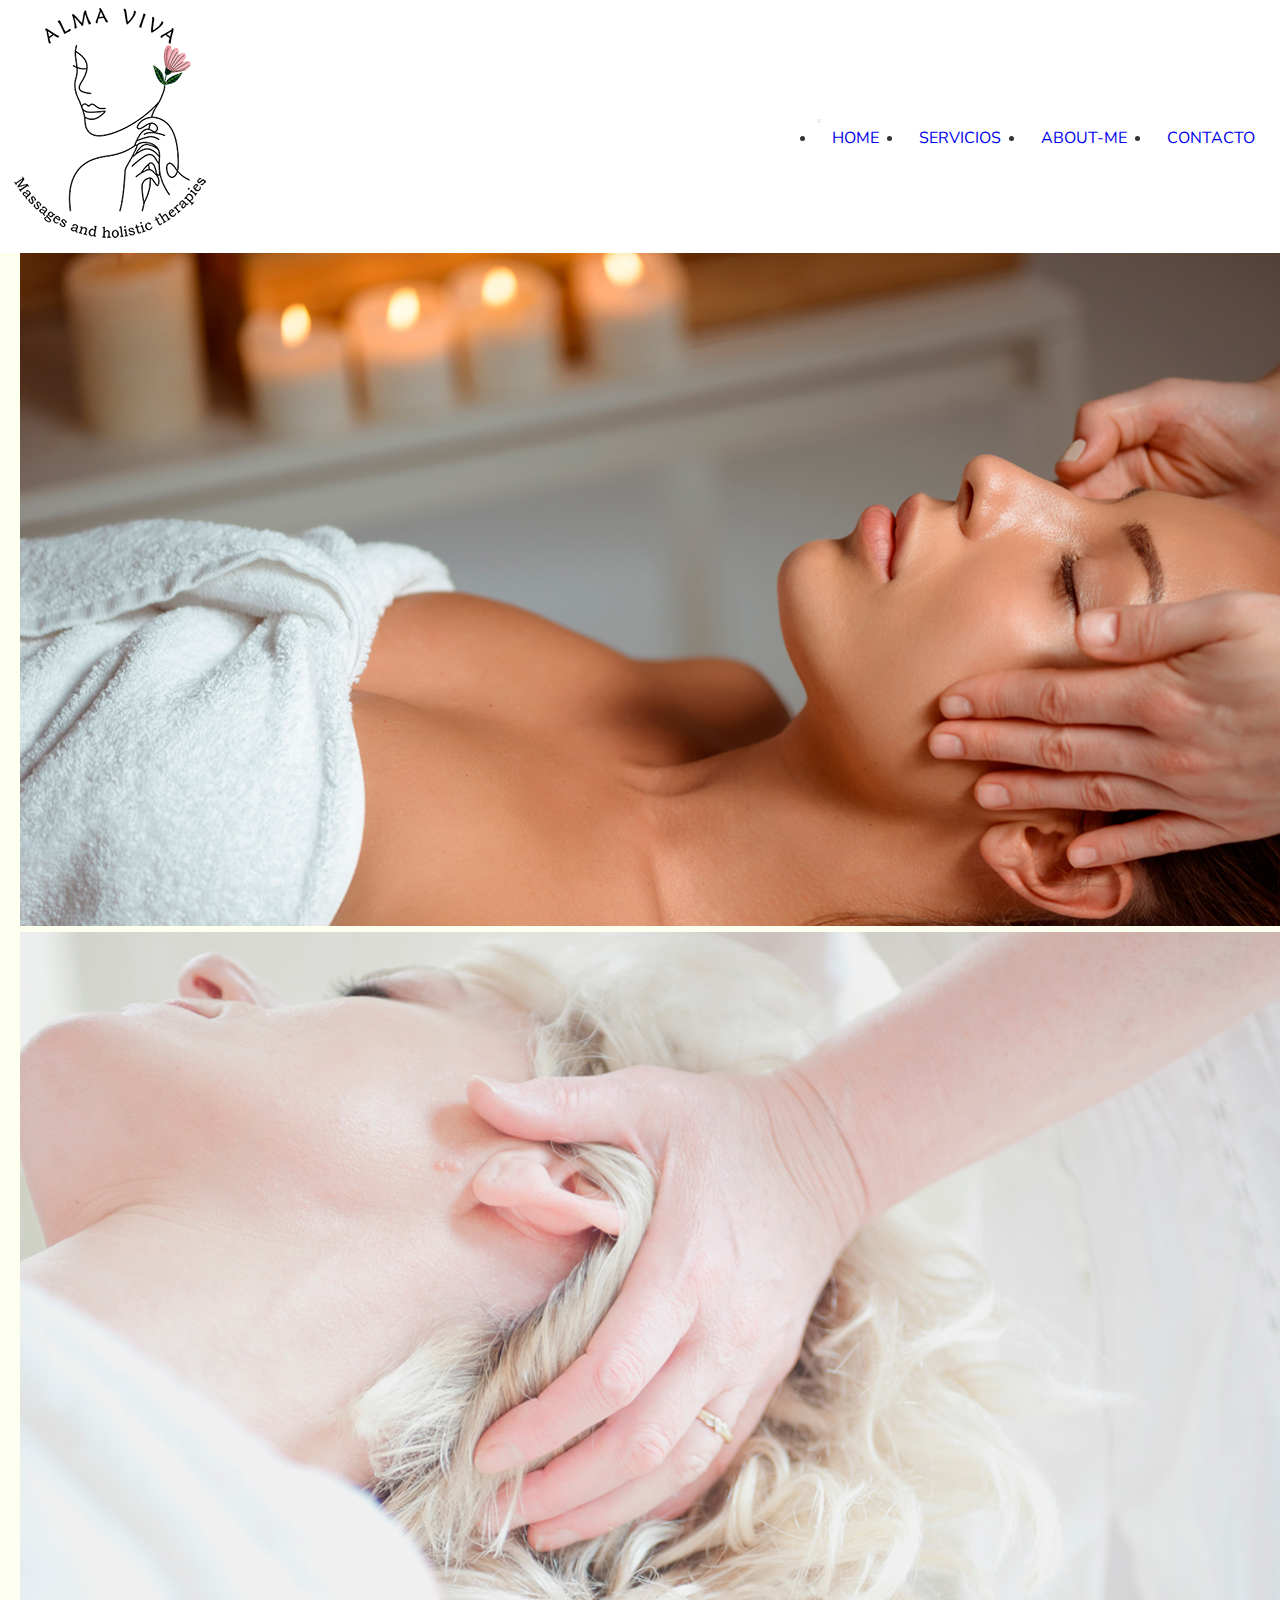
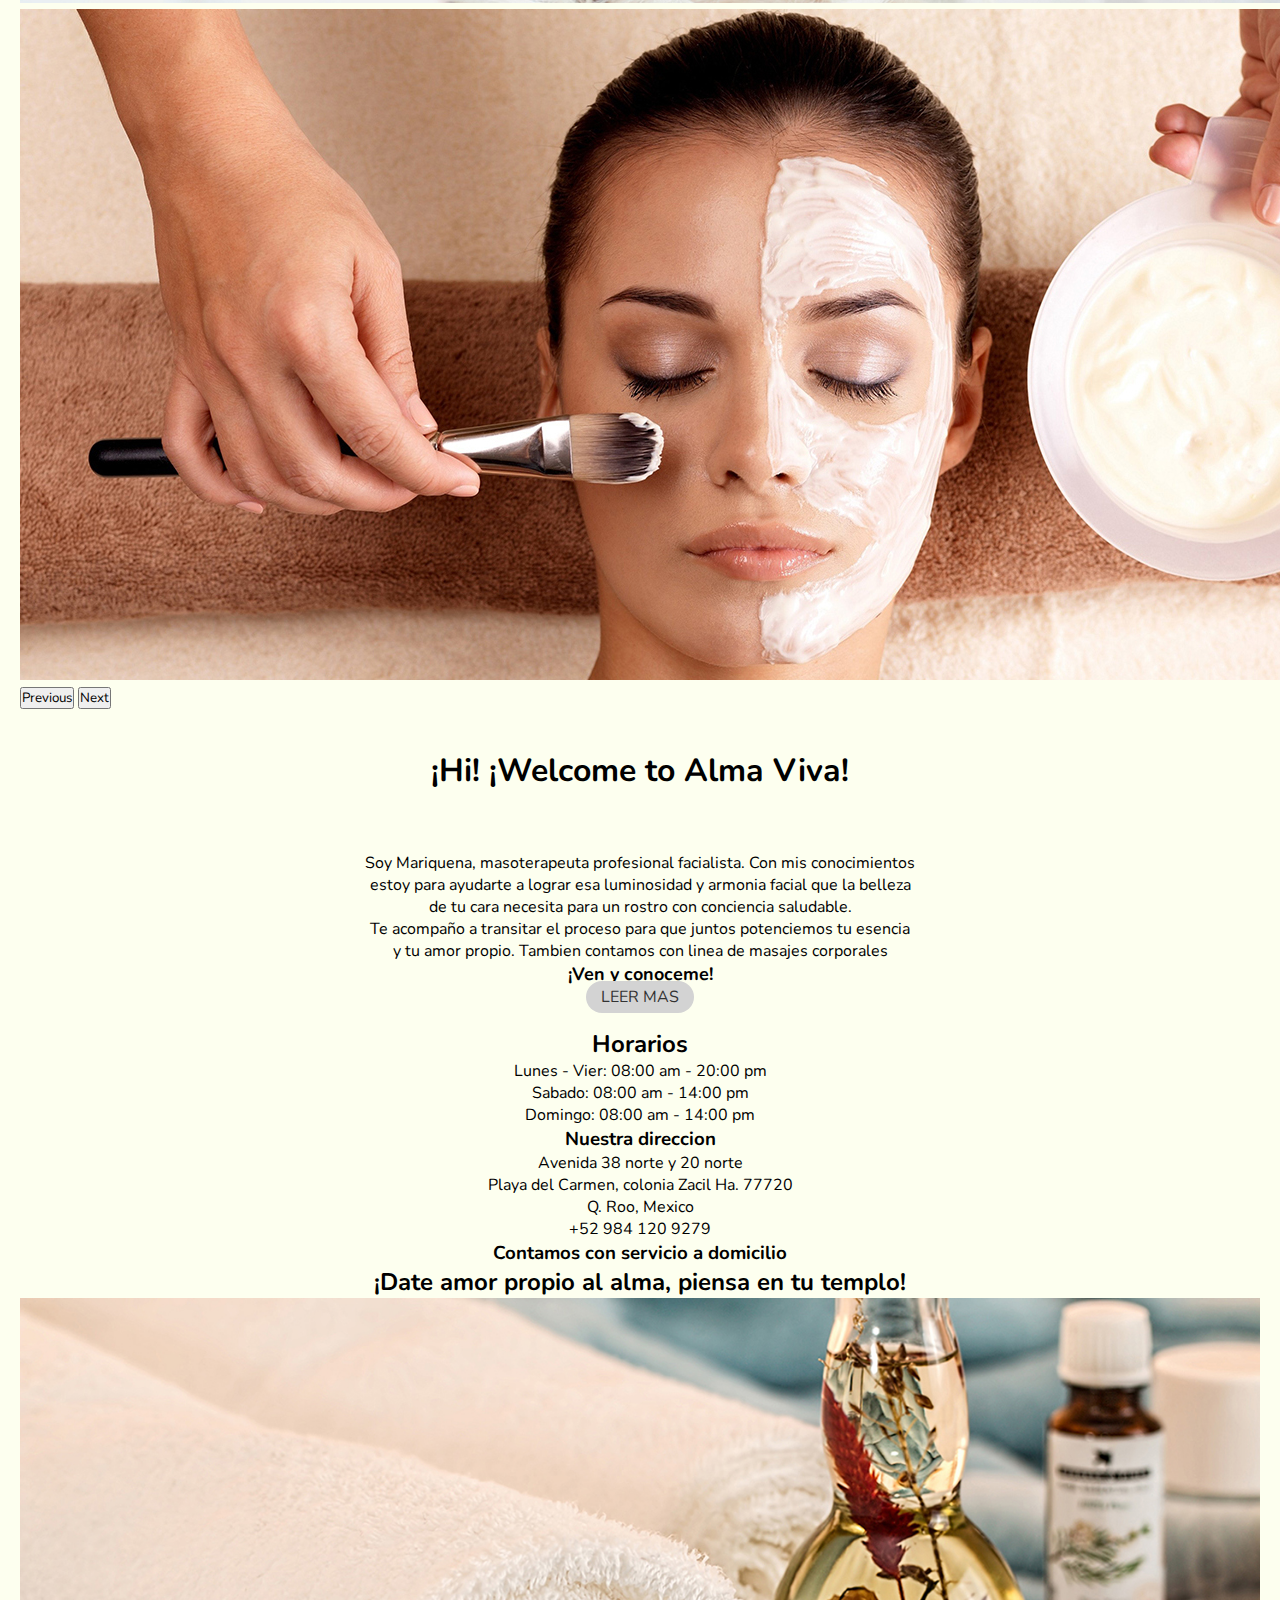
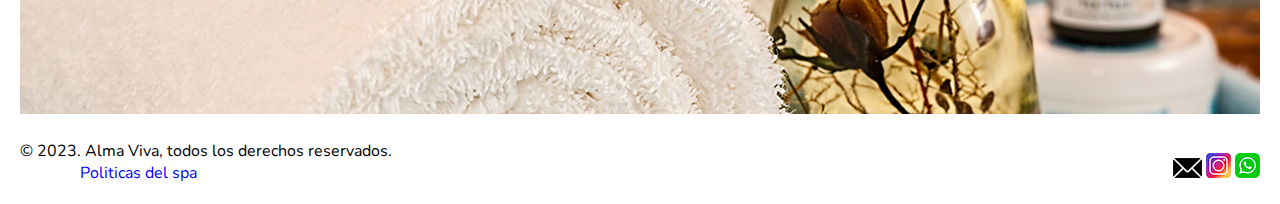
==== index.html @ a7c30697 "proyecto final" ====
<!DOCTYPE html>
<html lang="en">
<head>
    <meta charset="UTF-8">
    <meta name="viewport" content="width=device-width, initial-scale=1.0">
    <title>Alma Viva | massages and holistic therapies</title>
    <meta name="description" content="Hola! Nos apasiona brindar un servicio desde el amor y cuidado a la persona. Ofrecemos masajes faciales, corporales con aroma terapia y mucho mas. Veni a relajarte estamos ubicados en el centro de Playa del Carmen, Q.R., Mx."> 
    <meta name="keywords" content="masajes, spa, masajes a parejas, masajes faciales, espalda, massages, masaje a cuatro manos, terapias holisticas, amor propio">
    <link rel="icon" href="./img/logoWeb.png">
    <link href="https://cdn.jsdelivr.net/npm/bootstrap@5.3.2/dist/css/bootstrap.min.css" rel="stylesheet" integrity="sha384-T3c6CoIi6uLrA9TneNEoa7RxnatzjcDSCmG1MXxSR1GAsXEV/Dwwykc2MPK8M2HN" crossorigin="anonymous">
    <link rel="stylesheet" href="./scss/main.css">
    <link rel="preconnect" href="https://fonts.googleapis.com">
    <link rel="preconnect" href="https://fonts.gstatic.com" crossorigin>
    <link href="https://fonts.googleapis.com/css2?family=Nunito:wght@300;600&display=swap" rel="stylesheet">
    
</head>

<body> 

    <header class="header">
        
        <div class="header__logo">
            <a href="./index.html">
                <img src="./img/logoWeb.png" alt="logoAlmaViva">
            </a>                    
        </div>

        <nav class="navbar navbar-expand-lg bg-body-tertiary">
            <div class="container-fluid">
              <button class="navbar-toggler" type="button" data-bs-toggle="collapse" data-bs-target="#navbarSupportedContent" aria-controls="navbarSupportedContent" aria-expanded="false" aria-label="Toggle navigation">
                <span class="navbar-toggler-icon"></span>
              </button>
              <div class="collapse navbar-collapse" id="navbarSupportedContent">
                <ul class="navbar-nav me-auto mb-2 mb-lg-0">
                    <li class="nav-item">
                        <a class="nav-link active" aria-current="page" href="./index.html">Home</a>
                    </li>
                  <li class="nav-item">
                    <a class="nav-link active" aria-current="page" href="./pages/servicios.html">Servicios</a>
                  </li>
                  <li class="nav-item">
                    <a class="nav-link" href="./pages/about-me.html">About-me</a>
                  </li>
                  <li class="nav-item">
                    <a class="nav-link" href="./pages/contacto.html">Contacto</a>
                  </li>
                </ul>
              </div>
            </div>
          </nav>

    </header>


    <div class="conteiner">

      <main id="Intro">

        <div id="carouselExampleAutoplaying" class="carousel slide" data-bs-ride="carousel">

          <div class="carousel-inner">
            <div class="carousel-item active">
              <img src="./img/mujer-joven.jpg" class="d-block w-100" alt="mujer-joven">
            </div>
            <div class="carousel-item">
              <img src="./img/head-rubio1.jpg" class="d-block w-100" alt="head-rubio">
            </div>
            <div class="carousel-item">
              <img src="./img/facial2.jpg" class="d-block w-100" alt="rostro">
            </div>
          </div>
            <button class="carousel-control-prev" type="button" data-bs-target="#carouselExampleAutoplaying" data-bs-slide="prev">
              <span class="carousel-control-prev-icon" aria-hidden="true"></span>
              <span class="visually-hidden">Previous</span>
            </button>
            <button class="carousel-control-next" type="button" data-bs-target="#carouselExampleAutoplaying" data-bs-slide="next">
              <span class="carousel-control-next-icon" aria-hidden="true"></span>
              <span class="visually-hidden">Next</span>
            </button>
        </div>
          
      

        <div id="bienvenidos">
          <h1>¡Hi! ¡Welcome to Alma Viva!</h1>
        </div>


        <article class="centrarAlma">

          <div class="parrafo">
              <p>Soy Mariquena, masoterapeuta profesional facialista. Con mis conocimientos</p> 
              <p>estoy para ayudarte a lograr esa luminosidad y armonia facial que la belleza</p> 
              <p>de tu cara necesita para un rostro con conciencia saludable.</p>  
              <p>Te acompaño a transitar el proceso para que juntos potenciemos tu esencia</p>
              <p> y tu amor propio. Tambien contamos con linea de masajes corporales</p>
              <p><span>¡Ven y conoceme!</span></p>
          </div>

          <div class="Reservaciones">
            <a href="./pages/About-me.html" class="button">Leer mas</a>
          </div>

        </article>
        
      </main>
        
      <section id="info">
        <article>
          <h2>Horarios</h2>
          <div>
            <ol id="horarios">
              <li>Lunes - Vier: 08:00 am - 20:00 pm</li>
              <li>Sabado: 08:00 am - 14:00 pm</li>
              <li>Domingo: 08:00 am - 14:00 pm</li>
            </ol>
          </div>
          <div>
            <h3>Nuestra direccion</h3>
            <p>Avenida 38 norte y 20 norte</p>
            <p>Playa del Carmen, colonia Zacil Ha. 77720</p>
            <p>Q. Roo, Mexico</p>
            <p>+52 984 120 9279</p>
            <h3>Contamos con servicio a domicilio</h3>
          </div>
        </article>

        

        <div class="centrarDate">
            <h2>¡Date amor propio al alma, piensa en tu templo!</h2> 
        </div>


        <div class="therapy">
            <img srcset="./img/massage-therapy1.jpg" width="100%" alt="therapy">
        </div>

      </section>
      
    </div>

    
    <footer id="footer">

        <div class="icoFooter">
            <a href="https://www.google.com/intl/es-419/gmail/about/" class="email">
                <img src="./img/correo-electronico.png" alt="correoElectronico"  ></a>
            
            <a href="https://www.instagram.com/almaviva.m/">
                    <img src="./img/Icono-ig.png" alt="IconoIg" >
            </a>

            <a href="https://www.whatsapp.com/?lang=es_LA">
                <img src="./img/Icono-Whatsapp.png" alt="IconoWhatsapp" >
            </a>
        </div>

        <div class="copy">
            <p>&copy; 2023. Alma Viva, todos los derechos reservados.</p>
            <a href="./pages/politicas-term-cond.html" class="politicas">Politicas del spa</a>
        </div>

    </footer>

    <script src="https://cdn.jsdelivr.net/npm/bootstrap@5.3.2/dist/js/bootstrap.bundle.min.js" integrity="sha384-C6RzsynM9kWDrMNeT87bh95OGNyZPhcTNXj1NW7RuBCsyN/o0jlpcV8Qyq46cDfL" crossorigin="anonymous"></script>
</body>

</html>
---- scss/main.css ----
.header {
  padding: 5px 10px;
  display: flex;
  justify-content: space-between;
  align-items: center;
  flex-direction: row;
}

ul.navbar-nav.me-auto.mb-2.mb-lg-0 {
  display: flex;
  gap: 10px;
  text-transform: uppercase;
  color: #333;
}
ul.navbar-nav.me-auto.mb-2.mb-lg-0 li a {
  padding: 5px 15px;
  border-radius: 20px;
}
ul.navbar-nav.me-auto.mb-2.mb-lg-0 li a:hover {
  background-color: rgb(243, 253, 168);
}

@media (max-width: 570px) {
  .icoFooter {
    display: grid;
    grid-template-columns: 1fr 1fr 1fr;
  }
  .copy {
    font-size: 10px;
  }
}
@media (min-width: 768px) {
  main#Servicios {
    display: grid;
    grid-template-columns: 1fr 1fr;
  }
}
@media (max-width: 570px) {
  main#Servicios {
    display: grid;
    gap: 50px;
    grid-template-columns: 1fr;
  }
}
@media (max-width: 570px) {
  div.fotosAbout {
    display: flex;
    flex-direction: column;
  }
}
footer {
  display: flex;
  flex-direction: row-reverse;
  justify-content: space-between;
  align-items: flex-end;
  padding: 20px;
  bottom: -120px;
  position: relative;
}

a.politicas {
  margin-left: 60px;
  color: blue;
  text-decoration: none;
}

* {
  font-family: "Nunito", sans-serif;
  padding: 0%;
  margin: 0%;
  box-sizing: border-box;
}

#bienvenidos {
  text-align: center;
  position: relative;
  top: 40px;
}

article.centrarAlma {
  text-align: center;
  position: relative;
  top: 100px;
}
article.centrarAlma span {
  font-weight: 700;
  font-size: 18px;
}

ol#horarios li {
  list-style-type: none;
}

section#info {
  text-align: center;
  position: relative;
  bottom: -120px;
}

.button {
  background-color: rgb(211, 211, 211);
  border-radius: 20px;
  padding: 5px 15px;
  text-transform: uppercase;
  text-decoration: none;
  color: #333;
}

div.Reservaciones a {
  border-radius: 20px;
  padding: 5px 15px;
  text-decoration: none;
}
div.Reservaciones a:hover {
  background-color: rgb(243, 253, 168);
  border-radius: 30px;
  padding: 10px 20px;
}

main#sobreMi div h1 {
  text-align: center;
  padding: 10px;
}
main#sobreMi div p {
  text-align: center;
  padding: 10px;
}
main#sobreMi div.fotosAbout {
  display: flex;
  gap: 50px;
  justify-content: center;
  align-items: center;
}

main#Contacto h1 {
  text-align: center;
  padding: 10px;
}
main#Contacto p {
  text-align: center;
}

article.mapa p {
  text-align: center;
}

div.mapa {
  display: flex;
  justify-content: center;
}

main#politicas article h1 {
  text-align: center;
  padding: 20px;
}
main#politicas article p.politicas-parrafo {
  margin-left: 10px;
}

#tituloServicio {
  text-align: center;
}

a {
  text-decoration: none;
}

.conteiner {
  margin: auto;
  max-width: auto;
  padding: 0 20px;
  background-color: rgb(253, 255, 239);
}

select.formulario {
  display: flex;
  align-items: center;
}

.contactConteiner {
  max-width: 1170px;
  margin-left: auto;
  margin-right: auto;
  padding: 1em;
  background-color: #333333;
  color: white;
}

.contactAgrupador {
  box-shadow: 0 0 30px 0 rgba(255, 255, 255, 0.3);
}

.contactAgrupador {
  padding: 1em;
}

.contact-form {
  background-color: rgba(34, 34, 34, 0.1333333333);
}
.contact-form form {
  margin: 0;
  padding: 1em;
}
.contact-form form button {
  background-color: rgb(253, 255, 239);
  width: 100%;
  border: 0;
  text-transform: uppercase;
  padding: 1em;
  border-radius: 10px;
}
.contact-form form button:hover {
  background-color: rgb(243, 253, 168);
  color: #0b0b0b;
  outline: 0;
  transition: 4s ease-out;
}
.contact-form input {
  width: 100%;
  border: none;
  background: none;
  border-bottom: 1px solid #d63031;
  outline: none;
  color: white;
}
.contact-form textarea {
  width: 100%;
  border: none;
  background: none;
  border-bottom: 1px solid #d63031;
  outline: none;
  color: white;
}

.contactInfo {
  background-color: #0b0b0b;
}
.contactInfo h4 {
  text-align: center;
}
.contactInfo ul {
  list-style: none;
  padding: 0;
}
.contactInfo ul li {
  padding: 0.3em;
  text-align: center;
  margin: 0 0 1rem 0;
}/*# sourceMappingURL=main.css.map */
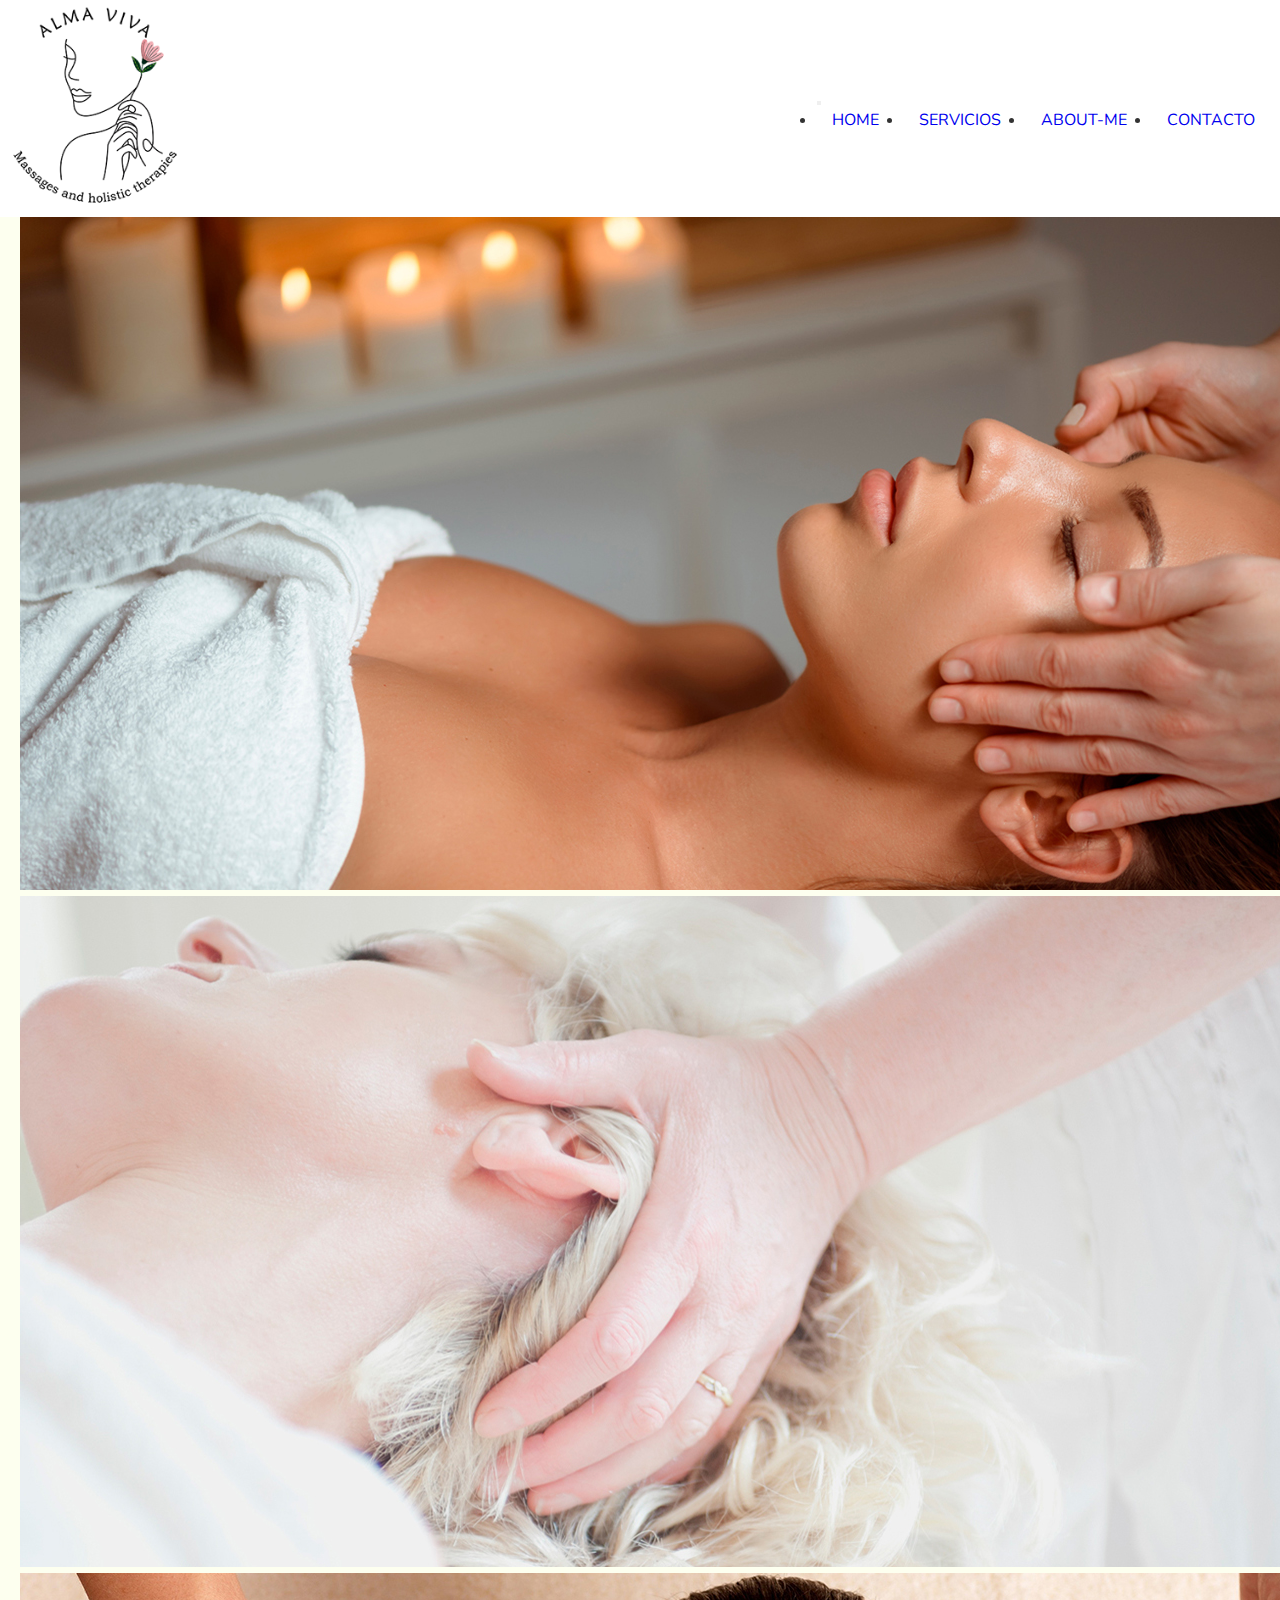
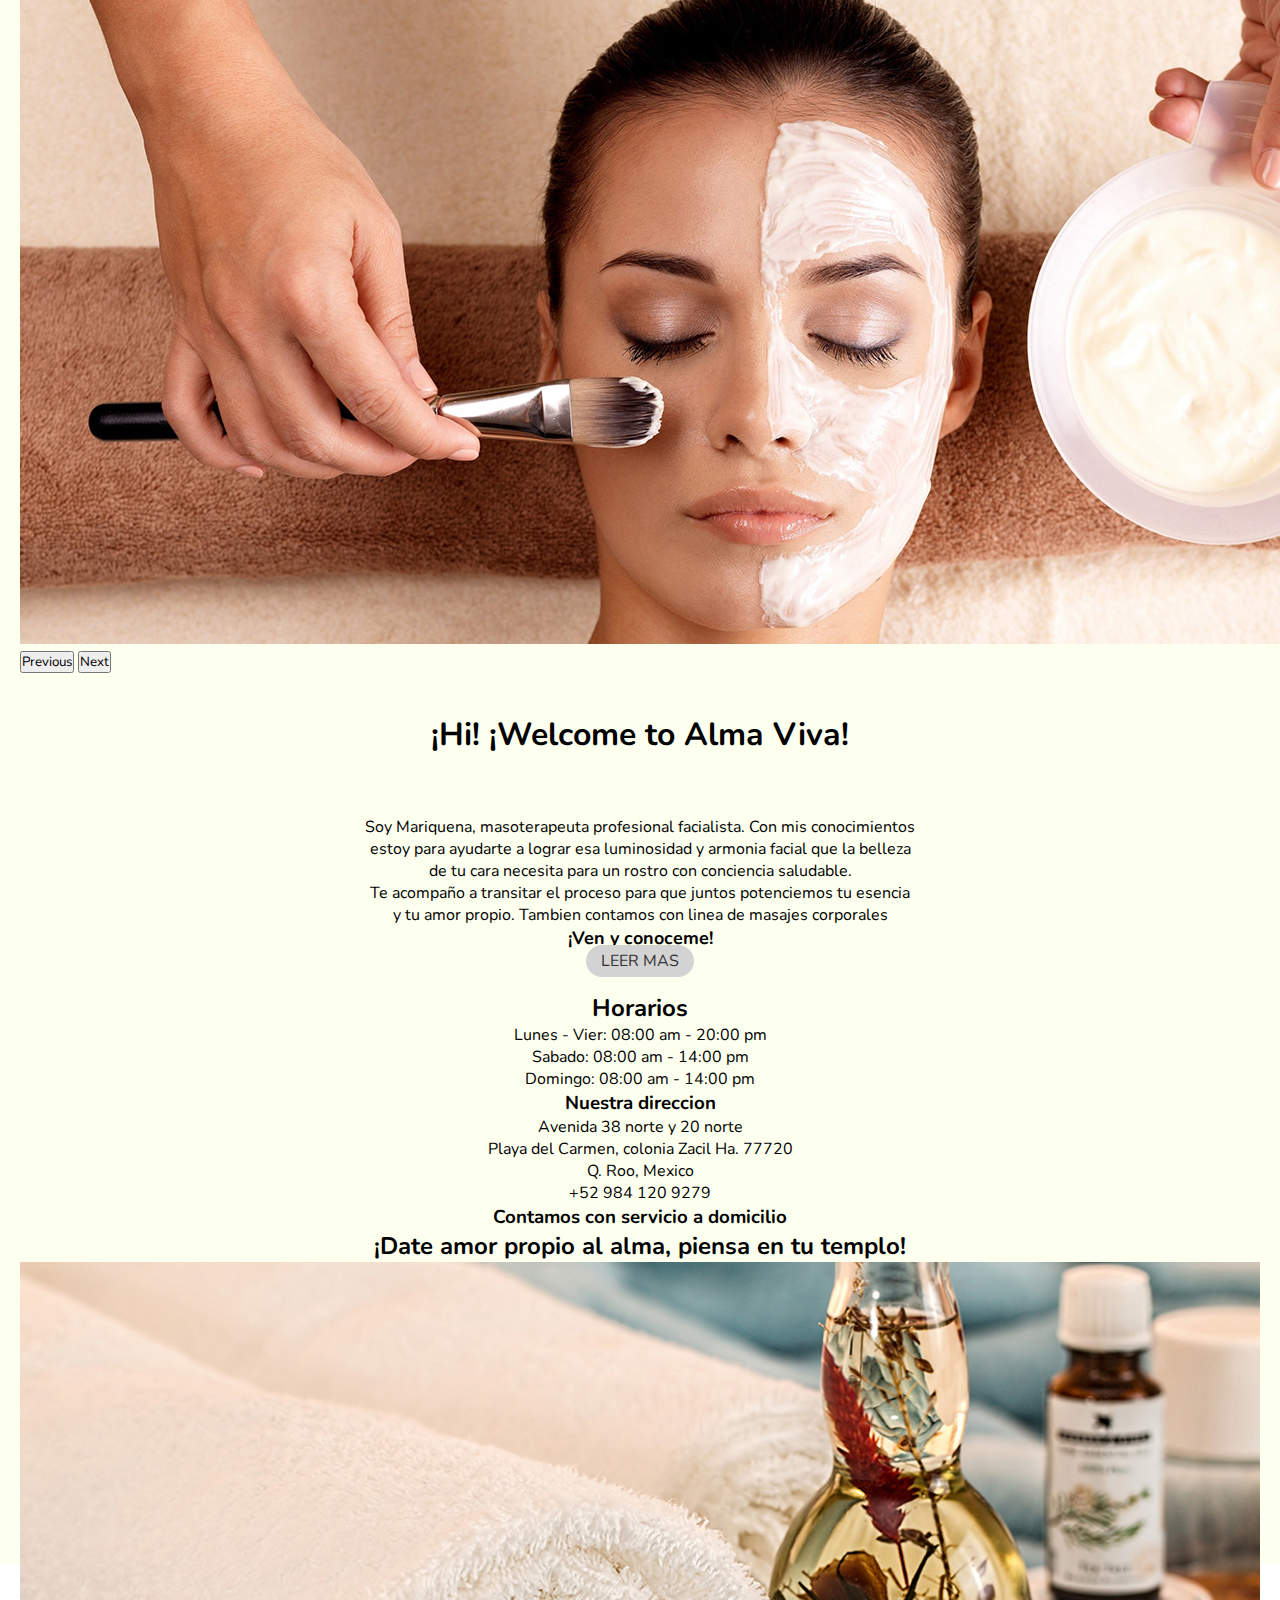
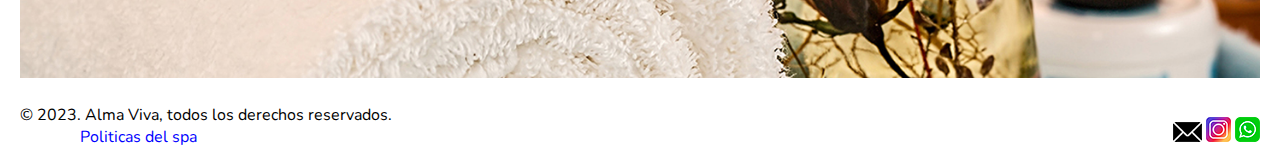
==== commit 4dd62254: "nuevos cambios" ====
--- a/index.html
+++ b/index.html
@@ -13,6 +13,7 @@
     <link rel="preconnect" href="https://fonts.gstatic.com" crossorigin>
     <link href="https://fonts.googleapis.com/css2?family=Nunito:wght@300;600&display=swap" rel="stylesheet">
     
+    
 </head>
 
 <body> 
@@ -21,7 +22,7 @@
         
         <div class="header__logo">
             <a href="./index.html">
-                <img src="./img/logoWeb.png" alt="logoAlmaViva">
+                <img src="./img/logoWeb.png" width="170px" height="auto" alt="logoAlmaViva">
             </a>                    
         </div>
 
